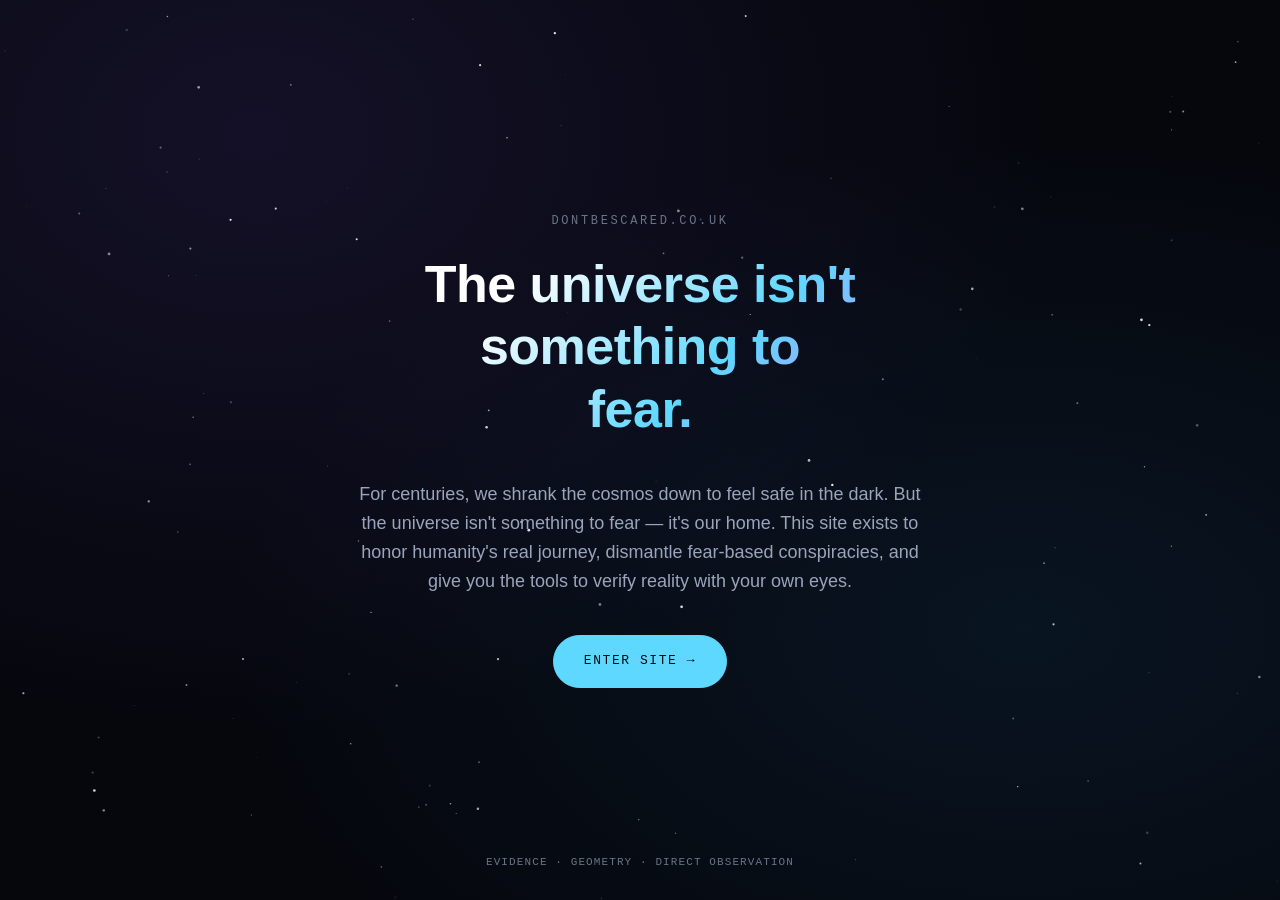
==== index.html @ 1715d76a "Initial site build: Don't Be Scared Static six-page site (splash, Vault, Backyard Tests, Open Optics" ====
<!DOCTYPE html>
<html lang="en">
<head>
<meta charset="UTF-8" />
<meta name="viewport" content="width=device-width, initial-scale=1.0" />
<title>Don't Be Scared — Real Evidence for a Real Universe</title>
<meta name="description" content="Dismantling fear-based science denial, flat-earth myths, and space hoaxes through accessible evidence, physical geometry, and direct observational proof." />
<meta property="og:type" content="website" />
<meta property="og:url" content="https://dontbescared.co.uk/" />
<meta property="og:title" content="Don't Be Scared — Real Evidence for a Real Universe" />
<meta property="og:description" content="Dismantling fear-based science denial, flat-earth myths, and space hoaxes through accessible evidence, physical geometry, and direct observational proof." />
<meta property="og:image" content="https://dontbescared.co.uk/images/og-image.png" />
<meta name="twitter:card" content="summary_large_image" />
<meta name="twitter:title" content="Don't Be Scared — Real Evidence for a Real Universe" />
<meta name="twitter:description" content="Dismantling fear-based science denial, flat-earth myths, and space hoaxes through accessible evidence, physical geometry, and direct observational proof." />
<meta name="twitter:image" content="https://dontbescared.co.uk/images/og-image.png" />
<link rel="icon" href="data:image/svg+xml,<svg xmlns=%22http://www.w3.org/2000/svg%22 viewBox=%220 0 100 100%22><circle cx=%2250%22 cy=%2250%22 r=%2242%22 fill=%22%2305070d%22 stroke=%22%235fd8ff%22 stroke-width=%224%22/><circle cx=%2250%22 cy=%2250%22 r=%226%22 fill=%22%235fd8ff%22/></svg>" />
<link rel="stylesheet" href="css/style.css" />
</head>
<body>
<canvas id="starfield" aria-hidden="true"></canvas>

<main class="splash">
  <div class="splash-mark">DONTBESCARED.CO.UK</div>
  <h1>The universe isn't something to fear.</h1>
  <p class="statement">
    For centuries, we shrank the cosmos down to feel safe in the dark.
    But the universe isn't something to fear&nbsp;&mdash; it's our home.
    This site exists to honor humanity's real journey, dismantle
    fear-based conspiracies, and give you the tools to verify reality
    with your own eyes.
  </p>
  <a class="btn" href="vault.html" id="enter-site">Enter Site &rarr;</a>
  <div class="splash-scroll">EVIDENCE &middot; GEOMETRY &middot; DIRECT OBSERVATION</div>
</main>

<script src="js/main.js"></script>
</body>
</html>
---- css/style.css ----
/* ---------- Design tokens ---------- */
:root {
  --bg: #05070d;
  --bg-elevated: #0b0f1a;
  --bg-card: #0e1320;
  --border: rgba(255, 255, 255, 0.09);
  --border-soft: rgba(255, 255, 255, 0.05);
  --text: #e9edf6;
  --text-dim: #9aa4ba;
  --text-faint: #6b7488;
  --accent: #5fd8ff;
  --accent-soft: rgba(95, 216, 255, 0.12);
  --accent-2: #b98cff;
  --myth: #ff6b6b;
  --myth-soft: rgba(255, 107, 107, 0.08);
  --fact: #4fe3a0;
  --fact-soft: rgba(79, 227, 160, 0.08);
  --radius: 14px;
  --max-w: 1180px;
  --font: -apple-system, BlinkMacSystemFont, "Segoe UI", Inter, Roboto, Helvetica, Arial, sans-serif;
  --mono: ui-monospace, "SF Mono", Menlo, Consolas, "Liberation Mono", monospace;
}

* { box-sizing: border-box; }
html { scroll-behavior: smooth; }

body {
  margin: 0;
  background: var(--bg);
  color: var(--text);
  font-family: var(--font);
  line-height: 1.6;
  -webkit-font-smoothing: antialiased;
}

img, canvas { max-width: 100%; display: block; }

a { color: var(--accent); text-decoration: none; }
a:hover { text-decoration: underline; }

.wrap {
  max-width: var(--max-w);
  margin: 0 auto;
  padding: 0 24px;
}

.eyebrow {
  font-family: var(--mono);
  font-size: 12px;
  letter-spacing: 0.14em;
  text-transform: uppercase;
  color: var(--accent);
}

h1, h2, h3, h4 { line-height: 1.2; font-weight: 650; letter-spacing: -0.01em; }
h1 { font-size: clamp(32px, 5vw, 52px); }
h2 { font-size: clamp(24px, 3.4vw, 34px); margin-bottom: 6px; }
h3 { font-size: 19px; }
p { color: var(--text-dim); }

.lede {
  color: var(--text-dim);
  font-size: 17px;
  max-width: 62ch;
}

/* ---------- Starfield canvas ---------- */
#starfield {
  position: fixed;
  inset: 0;
  width: 100%;
  height: 100%;
  z-index: -2;
  background:
    radial-gradient(ellipse at 20% 15%, rgba(90, 60, 160, 0.18), transparent 55%),
    radial-gradient(ellipse at 80% 70%, rgba(30, 90, 140, 0.16), transparent 55%),
    var(--bg);
}

/* ---------- Nav ---------- */
.site-header {
  position: sticky;
  top: 0;
  z-index: 40;
  backdrop-filter: blur(10px);
  background: rgba(5, 7, 13, 0.72);
  border-bottom: 1px solid var(--border-soft);
}

.nav {
  display: flex;
  align-items: center;
  justify-content: space-between;
  padding: 16px 24px;
  max-width: var(--max-w);
  margin: 0 auto;
}

.brand {
  font-weight: 700;
  font-size: 15px;
  letter-spacing: 0.02em;
  color: var(--text);
  display: flex;
  align-items: center;
  gap: 8px;
}
.brand:hover { text-decoration: none; }
.brand-mark {
  width: 9px; height: 9px; border-radius: 50%;
  background: var(--accent);
  box-shadow: 0 0 10px 2px var(--accent);
}

.nav-links {
  display: flex;
  gap: 4px;
  align-items: center;
  list-style: none;
  margin: 0;
  padding: 0;
}

.nav-links a {
  color: var(--text-dim);
  font-size: 13.5px;
  padding: 8px 12px;
  border-radius: 8px;
  transition: color .15s, background .15s;
}
.nav-links a:hover { color: var(--text); background: var(--bg-elevated); text-decoration: none; }
.nav-links a.active { color: var(--accent); background: var(--accent-soft); }

.nav-toggle {
  display: none;
  background: none;
  border: 1px solid var(--border);
  color: var(--text);
  border-radius: 8px;
  width: 38px; height: 38px;
  font-size: 16px;
  cursor: pointer;
}

@media (max-width: 880px) {
  .nav-toggle { display: block; }
  .nav-links {
    position: absolute;
    top: 100%; left: 0; right: 0;
    flex-direction: column;
    align-items: stretch;
    background: var(--bg-elevated);
    border-bottom: 1px solid var(--border);
    padding: 8px;
    display: none;
  }
  .nav-links.open { display: flex; }
  .nav-links a { padding: 12px 14px; }
}

/* ---------- Splash ---------- */
.splash {
  min-height: 100vh;
  display: flex;
  flex-direction: column;
  align-items: center;
  justify-content: center;
  text-align: center;
  padding: 40px 24px;
  position: relative;
}

.splash-mark {
  font-family: var(--mono);
  font-size: 12px;
  letter-spacing: 0.22em;
  text-transform: uppercase;
  color: var(--text-faint);
  margin-bottom: 22px;
}

.splash h1 {
  max-width: 15ch;
  margin: 0 0 22px;
  background: linear-gradient(135deg, #ffffff 20%, var(--accent) 65%, var(--accent-2) 100%);
  -webkit-background-clip: text;
  background-clip: text;
  color: transparent;
}

.splash p.statement {
  max-width: 58ch;
  font-size: clamp(15px, 2vw, 18px);
  color: var(--text-dim);
  margin-bottom: 40px;
}

.btn {
  display: inline-flex;
  align-items: center;
  gap: 10px;
  font-family: var(--mono);
  font-size: 13px;
  letter-spacing: 0.12em;
  text-transform: uppercase;
  padding: 15px 30px;
  border-radius: 999px;
  border: 1px solid var(--accent);
  color: var(--bg);
  background: var(--accent);
  cursor: pointer;
  transition: transform .15s, box-shadow .15s, background .15s;
  box-shadow: 0 0 0 0 rgba(95,216,255,0);
}
.btn:hover {
  text-decoration: none;
  transform: translateY(-1px);
  box-shadow: 0 8px 30px -8px rgba(95,216,255,0.55);
}

.btn-outline {
  background: transparent;
  color: var(--text);
  border: 1px solid var(--border);
}
.btn-outline:hover { border-color: var(--accent); color: var(--accent); box-shadow: 0 8px 24px -12px rgba(95,216,255,0.35); }

.splash-scroll {
  position: absolute;
  bottom: 28px;
  font-family: var(--mono);
  font-size: 11px;
  color: var(--text-faint);
  letter-spacing: 0.1em;
  animation: bob 2.4s ease-in-out infinite;
}
@keyframes bob { 0%,100% { transform: translateY(0);} 50% { transform: translateY(6px);} }

/* ---------- Warp launch transition ---------- */
.splash-mark, .splash h1, .splash p.statement, .splash-scroll, .splash .btn {
  transition: opacity .5s ease, transform .5s ease;
}
.splash.warping .splash-mark,
.splash.warping h1,
.splash.warping p.statement,
.splash.warping .splash-scroll {
  opacity: 0;
  transform: scale(0.94);
}
.splash.warping .btn {
  opacity: 0;
  transform: scale(1.5);
  pointer-events: none;
  transition: opacity .35s ease, transform .6s ease;
}

/* ---------- Page hero ---------- */
.page-hero {
  padding: 64px 0 30px;
  border-bottom: 1px solid var(--border-soft);
}

/* ---------- Sections ---------- */
section { padding: 56px 0; }
section.tight { padding: 32px 0; }
.section-head { margin-bottom: 34px; }

/* ---------- Myth vs Fact card ---------- */
.myth-card {
  border: 1px solid var(--border);
  border-radius: var(--radius);
  overflow: hidden;
  margin-bottom: 26px;
  background: var(--bg-card);
}

.myth-card-grid {
  display: grid;
  grid-template-columns: 1fr 1fr;
}
@media (max-width: 760px) {
  .myth-card-grid { grid-template-columns: 1fr; }
}

.myth-panel, .fact-panel {
  padding: 24px 26px;
}
.myth-panel {
  background: var(--myth-soft);
  border-right: 1px solid var(--border);
}
@media (max-width: 760px) {
  .myth-panel { border-right: none; border-bottom: 1px solid var(--border); }
}
.fact-panel { background: var(--fact-soft); }

.panel-label {
  font-family: var(--mono);
  font-size: 11px;
  letter-spacing: 0.14em;
  text-transform: uppercase;
  margin-bottom: 12px;
  display: flex;
  align-items: center;
  gap: 8px;
}
.myth-panel .panel-label { color: var(--myth); }
.fact-panel .panel-label { color: var(--fact); }

.myth-claim {
  font-size: 17px;
  font-weight: 600;
  color: var(--text);
  margin: 0;
}

.fact-panel ul {
  margin: 0;
  padding-left: 18px;
  color: var(--text-dim);
}
.fact-panel li { margin-bottom: 8px; font-size: 14.5px; }
.fact-panel li:last-child { margin-bottom: 0; }

.myth-card-footer {
  padding: 14px 26px;
  border-top: 1px solid var(--border);
  background: var(--bg-elevated);
  font-family: var(--mono);
  font-size: 12.5px;
  letter-spacing: 0.03em;
}
.myth-card-footer a { font-weight: 600; }

.topic-title {
  display: flex;
  align-items: baseline;
  gap: 10px;
  margin-bottom: 16px;
}
.topic-title .idx {
  font-family: var(--mono);
  color: var(--accent);
  font-size: 14px;
}

/* ---------- Generic card grid ---------- */
.grid-2 { display: grid; grid-template-columns: 1fr 1fr; gap: 20px; }
.grid-3 { display: grid; grid-template-columns: repeat(3, 1fr); gap: 20px; }
@media (max-width: 900px) { .grid-2, .grid-3 { grid-template-columns: 1fr; } }

.card {
  border: 1px solid var(--border);
  background: var(--bg-card);
  border-radius: var(--radius);
  padding: 26px;
}

/* ---------- Experiment card (Backyard Tests) ---------- */
.exp-card {
  border: 1px solid var(--border);
  background: var(--bg-card);
  border-radius: var(--radius);
  padding: 30px;
  margin-bottom: 24px;
  scroll-margin-top: 90px;
}
.exp-meta {
  display: flex;
  flex-wrap: wrap;
  gap: 10px;
  margin: 14px 0 20px;
}
.chip {
  font-family: var(--mono);
  font-size: 11.5px;
  letter-spacing: 0.04em;
  padding: 6px 11px;
  border-radius: 999px;
  border: 1px solid var(--border);
  color: var(--text-dim);
  background: var(--bg-elevated);
}
.exp-steps {
  margin: 0;
  padding-left: 20px;
  color: var(--text-dim);
}
.exp-steps li { margin-bottom: 10px; }
.exp-proof {
  margin-top: 18px;
  padding: 16px 18px;
  border-left: 3px solid var(--fact);
  background: var(--fact-soft);
  border-radius: 0 10px 10px 0;
  font-size: 14.5px;
  color: var(--text);
}

/* ---------- Timeline ---------- */
.timeline {
  position: relative;
  margin-left: 10px;
  padding-left: 34px;
  border-left: 2px solid var(--border);
}
.tl-item {
  position: relative;
  padding-bottom: 34px;
}
.tl-item:last-child { padding-bottom: 0; }
.tl-item::before {
  content: "";
  position: absolute;
  left: -41px;
  top: 4px;
  width: 12px; height: 12px;
  border-radius: 50%;
  background: var(--bg);
  border: 2px solid var(--accent);
}
.tl-era {
  font-family: var(--mono);
  font-size: 12px;
  letter-spacing: 0.08em;
  color: var(--accent);
  text-transform: uppercase;
  margin-bottom: 4px;
}
.tl-item h3 { margin: 0 0 6px; }
.tl-item p { margin: 0; font-size: 14.5px; }

/* ---------- Optics guide ---------- */
.tier-table {
  width: 100%;
  border-collapse: collapse;
  margin-top: 10px;
  font-size: 14.5px;
}
.tier-table th, .tier-table td {
  text-align: left;
  padding: 12px 14px;
  border-bottom: 1px solid var(--border-soft);
}
.tier-table th {
  font-family: var(--mono);
  font-size: 11.5px;
  letter-spacing: 0.08em;
  text-transform: uppercase;
  color: var(--text-faint);
}
.tier-table td { color: var(--text-dim); }
.tier-table td:first-child, .tier-table th:first-child { color: var(--text); font-weight: 600; }

.steps-numbered {
  list-style: none;
  counter-reset: step;
  padding: 0;
  margin: 18px 0 0;
}
.steps-numbered li {
  counter-increment: step;
  position: relative;
  padding-left: 42px;
  margin-bottom: 16px;
  color: var(--text-dim);
  font-size: 14.5px;
}
.steps-numbered li::before {
  content: counter(step);
  position: absolute;
  left: 0; top: -2px;
  width: 26px; height: 26px;
  border-radius: 50%;
  border: 1px solid var(--accent);
  color: var(--accent);
  font-family: var(--mono);
  font-size: 12px;
  display: flex; align-items: center; justify-content: center;
}

/* ---------- Ask the Cosmos form ---------- */
.ask-box {
  border: 1px solid var(--border);
  background: var(--bg-card);
  border-radius: var(--radius);
  padding: 32px;
}
.ask-box.compact { padding: 24px; }
.ask-head {
  font-family: var(--mono);
  font-size: 11.5px;
  letter-spacing: 0.14em;
  text-transform: uppercase;
  color: var(--accent-2);
  margin-bottom: 14px;
}
.hidden-field { position: absolute; left: -9999px; width: 1px; height: 1px; opacity: 0; }
.form-row { margin-bottom: 16px; }
.form-row label {
  display: block;
  font-size: 13px;
  color: var(--text-dim);
  margin-bottom: 6px;
}
.form-row input, .form-row textarea, .form-row select {
  width: 100%;
  background: var(--bg-elevated);
  border: 1px solid var(--border);
  border-radius: 10px;
  padding: 12px 14px;
  color: var(--text);
  font-family: var(--font);
  font-size: 14.5px;
  resize: vertical;
}
.form-row input:focus, .form-row textarea:focus, .form-row select:focus {
  outline: none;
  border-color: var(--accent);
  box-shadow: 0 0 0 3px rgba(95, 216, 255, 0.15);
}
.form-note { font-size: 12.5px; color: var(--text-faint); margin-top: 14px; }
.form-status { font-size: 13.5px; margin-top: 12px; display: none; }
.form-status.show { display: block; }
.form-status.ok { color: var(--fact); }
.form-status.err { color: var(--myth); }

/* ---------- Search inputs ---------- */
.search-row { margin-bottom: 30px; }
.search-input {
  width: 100%;
  max-width: 440px;
  background: var(--bg-elevated);
  border: 1px solid var(--border);
  border-radius: 999px;
  padding: 12px 20px;
  color: var(--text);
  font-family: var(--font);
  font-size: 14px;
}
.search-input::placeholder { color: var(--text-faint); }
.search-input:focus {
  outline: none;
  border-color: var(--accent);
  box-shadow: 0 0 0 3px rgba(95, 216, 255, 0.15);
}
.search-empty {
  display: none;
  color: var(--text-faint);
  font-size: 14px;
  padding: 20px 0;
}

/* ---------- Debunks backlog ---------- */
.debunk-item {
  border: 1px solid var(--border);
  border-radius: var(--radius);
  background: var(--bg-card);
  padding: 22px 24px;
  margin-bottom: 16px;
}
.debunk-q {
  display: flex;
  gap: 10px;
  align-items: flex-start;
  margin-bottom: 10px;
}
.debunk-tag {
  font-family: var(--mono);
  font-size: 10.5px;
  letter-spacing: 0.06em;
  color: var(--myth);
  border: 1px solid rgba(255,107,107,0.35);
  background: var(--myth-soft);
  padding: 3px 8px;
  border-radius: 6px;
  white-space: nowrap;
  margin-top: 2px;
}
.debunk-q p { color: var(--text); font-weight: 600; margin: 0; font-size: 15px; }
.debunk-a { padding-left: 4px; border-left: 2px solid var(--fact); margin-left: 4px; padding-left: 16px; }
.debunk-a p { margin: 0 0 8px; font-size: 14px; }
.debunk-a p:last-child { margin-bottom: 0; }
.debunk-meta { font-family: var(--mono); font-size: 11px; color: var(--text-faint); margin-top: 10px; }
#debunk-list-status { color: var(--text-faint); font-size: 13.5px; }

/* ---------- Footer CTA ---------- */
.footer-cta {
  border-top: 1px solid var(--border-soft);
  padding: 70px 0 60px;
}
.footer-cta .ask-box { max-width: 640px; margin: 0 auto; }

.site-footer {
  border-top: 1px solid var(--border-soft);
  padding: 30px 0 50px;
  color: var(--text-faint);
  font-size: 13px;
  display: flex;
  justify-content: space-between;
  flex-wrap: wrap;
  gap: 12px;
}
.site-footer a { color: var(--text-faint); }
.site-footer a:hover { color: var(--accent); }

.anchor-links { display: flex; flex-wrap: wrap; gap: 10px; margin-top: 8px; }
.anchor-links a {
  font-family: var(--mono);
  font-size: 12px;
  padding: 6px 10px;
  border: 1px solid var(--border);
  border-radius: 8px;
  color: var(--text-dim);
}
.anchor-links a:hover { color: var(--accent); border-color: var(--accent); text-decoration: none; }
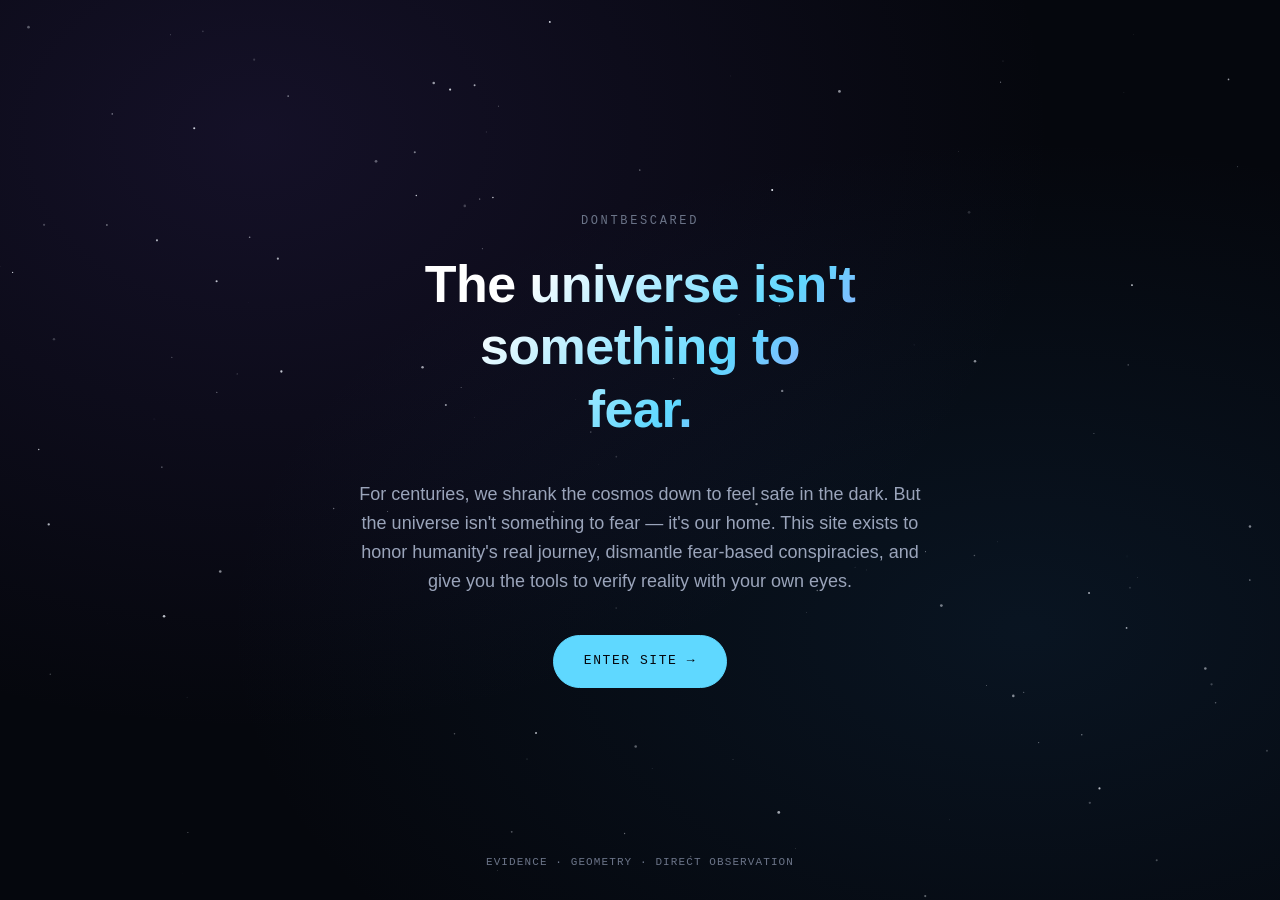
==== commit 7aebe73c: "Drop unregistered .co.uk domain from site text and links Replace dontbescared.co.uk references with " ====
--- a/index.html
+++ b/index.html
@@ -6,14 +6,14 @@
 <title>Don't Be Scared — Real Evidence for a Real Universe</title>
 <meta name="description" content="Dismantling fear-based science denial, flat-earth myths, and space hoaxes through accessible evidence, physical geometry, and direct observational proof." />
 <meta property="og:type" content="website" />
-<meta property="og:url" content="https://dontbescared.co.uk/" />
+<meta property="og:url" content="https://dontbescared.dontbescared-website.workers.dev/" />
 <meta property="og:title" content="Don't Be Scared — Real Evidence for a Real Universe" />
 <meta property="og:description" content="Dismantling fear-based science denial, flat-earth myths, and space hoaxes through accessible evidence, physical geometry, and direct observational proof." />
-<meta property="og:image" content="https://dontbescared.co.uk/images/og-image.png" />
+<meta property="og:image" content="https://dontbescared.dontbescared-website.workers.dev/images/og-image.png" />
 <meta name="twitter:card" content="summary_large_image" />
 <meta name="twitter:title" content="Don't Be Scared — Real Evidence for a Real Universe" />
 <meta name="twitter:description" content="Dismantling fear-based science denial, flat-earth myths, and space hoaxes through accessible evidence, physical geometry, and direct observational proof." />
-<meta name="twitter:image" content="https://dontbescared.co.uk/images/og-image.png" />
+<meta name="twitter:image" content="https://dontbescared.dontbescared-website.workers.dev/images/og-image.png" />
 <link rel="icon" href="data:image/svg+xml,<svg xmlns=%22http://www.w3.org/2000/svg%22 viewBox=%220 0 100 100%22><circle cx=%2250%22 cy=%2250%22 r=%2242%22 fill=%22%2305070d%22 stroke=%22%235fd8ff%22 stroke-width=%224%22/><circle cx=%2250%22 cy=%2250%22 r=%226%22 fill=%22%235fd8ff%22/></svg>" />
 <link rel="stylesheet" href="css/style.css" />
 </head>
@@ -21,7 +21,7 @@
 <canvas id="starfield" aria-hidden="true"></canvas>
 
 <main class="splash">
-  <div class="splash-mark">DONTBESCARED.CO.UK</div>
+  <div class="splash-mark">DONTBESCARED</div>
   <h1>The universe isn't something to fear.</h1>
   <p class="statement">
     For centuries, we shrank the cosmos down to feel safe in the dark.
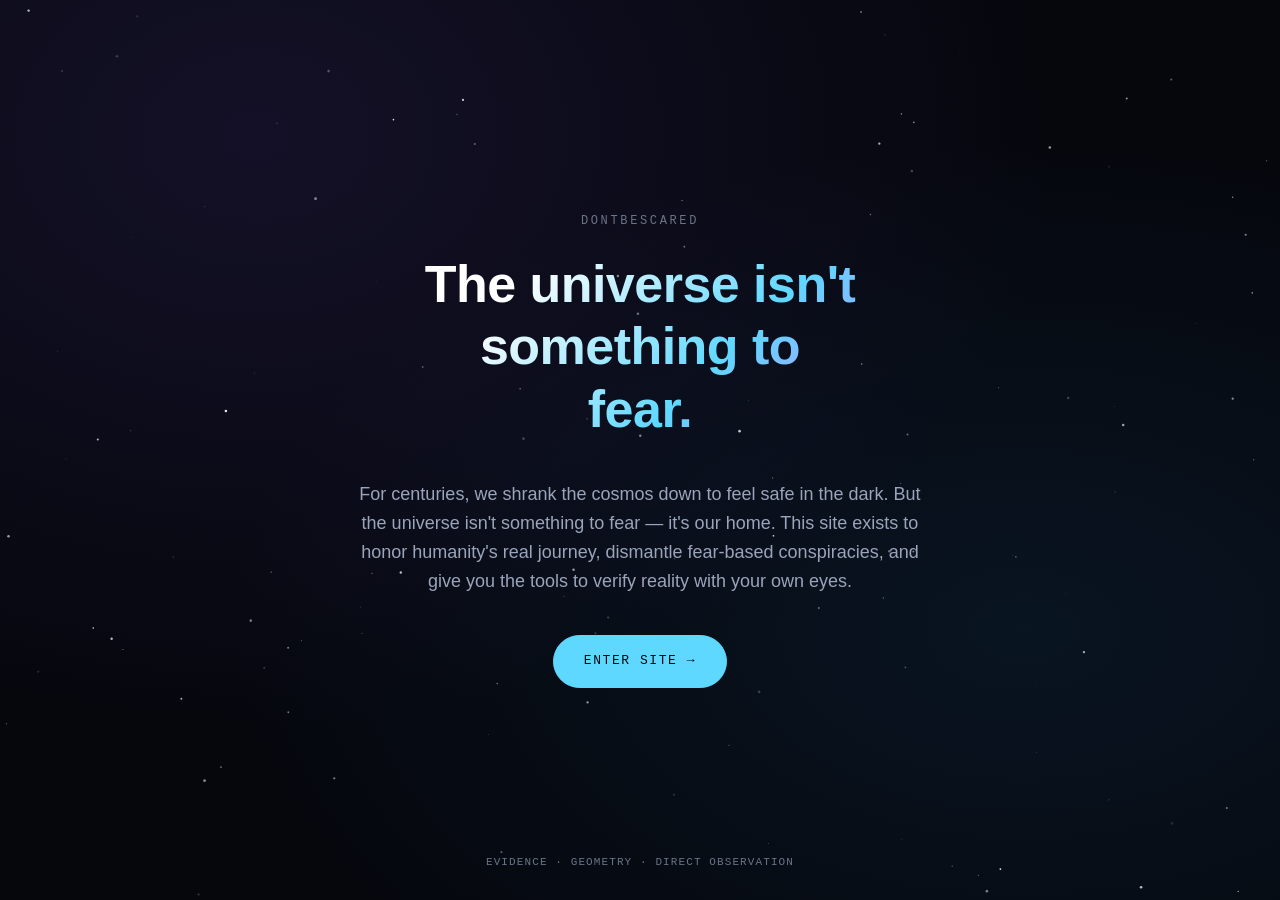
==== commit d1855911: "Add Cloudflare Web Analytics beacon Cookieless, privacy-friendly visitor stats on all six pages.  Co" ====
--- a/index.html
+++ b/index.html
@@ -35,5 +35,6 @@
 </main>
 
 <script src="js/main.js"></script>
+<script defer src="https://static.cloudflareinsights.com/beacon.min.js" data-cf-beacon='{"token": "571442f4a4af4cac98606122544e4e83"}'></script>
 </body>
 </html>
